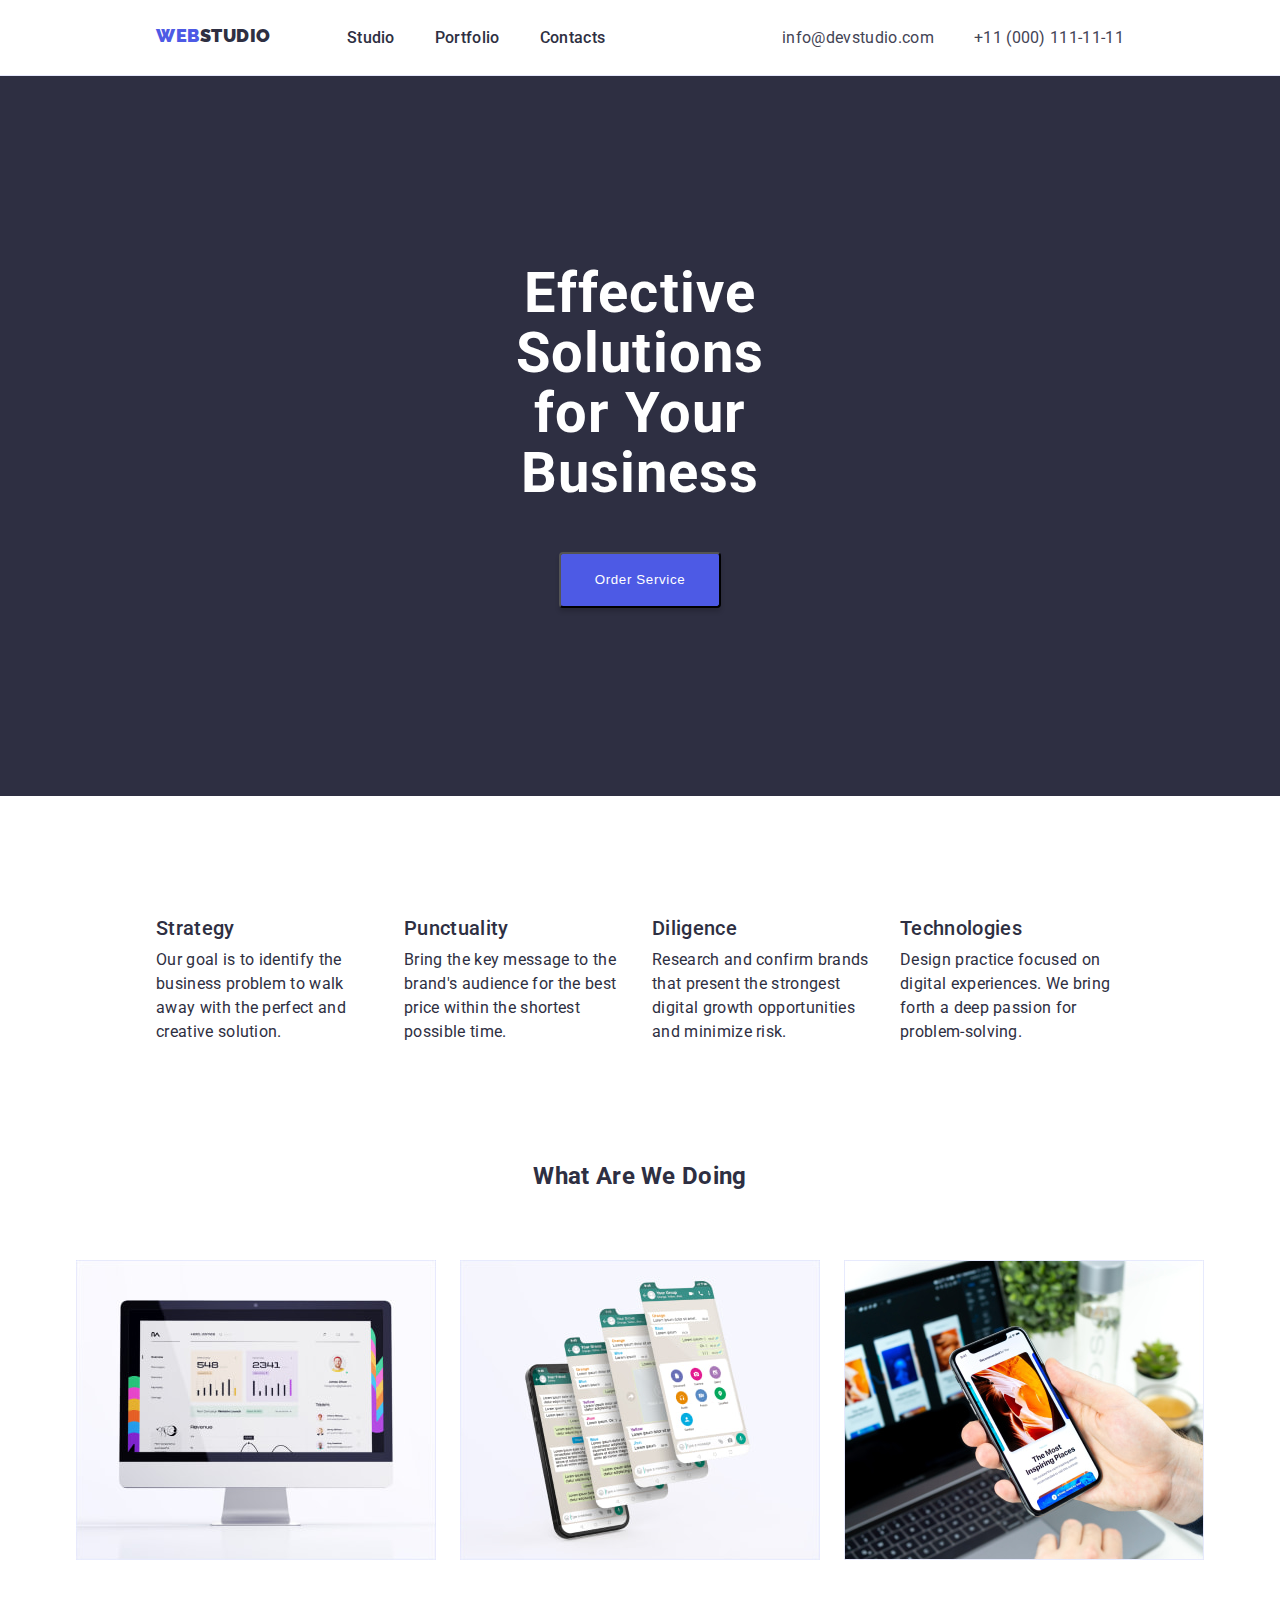
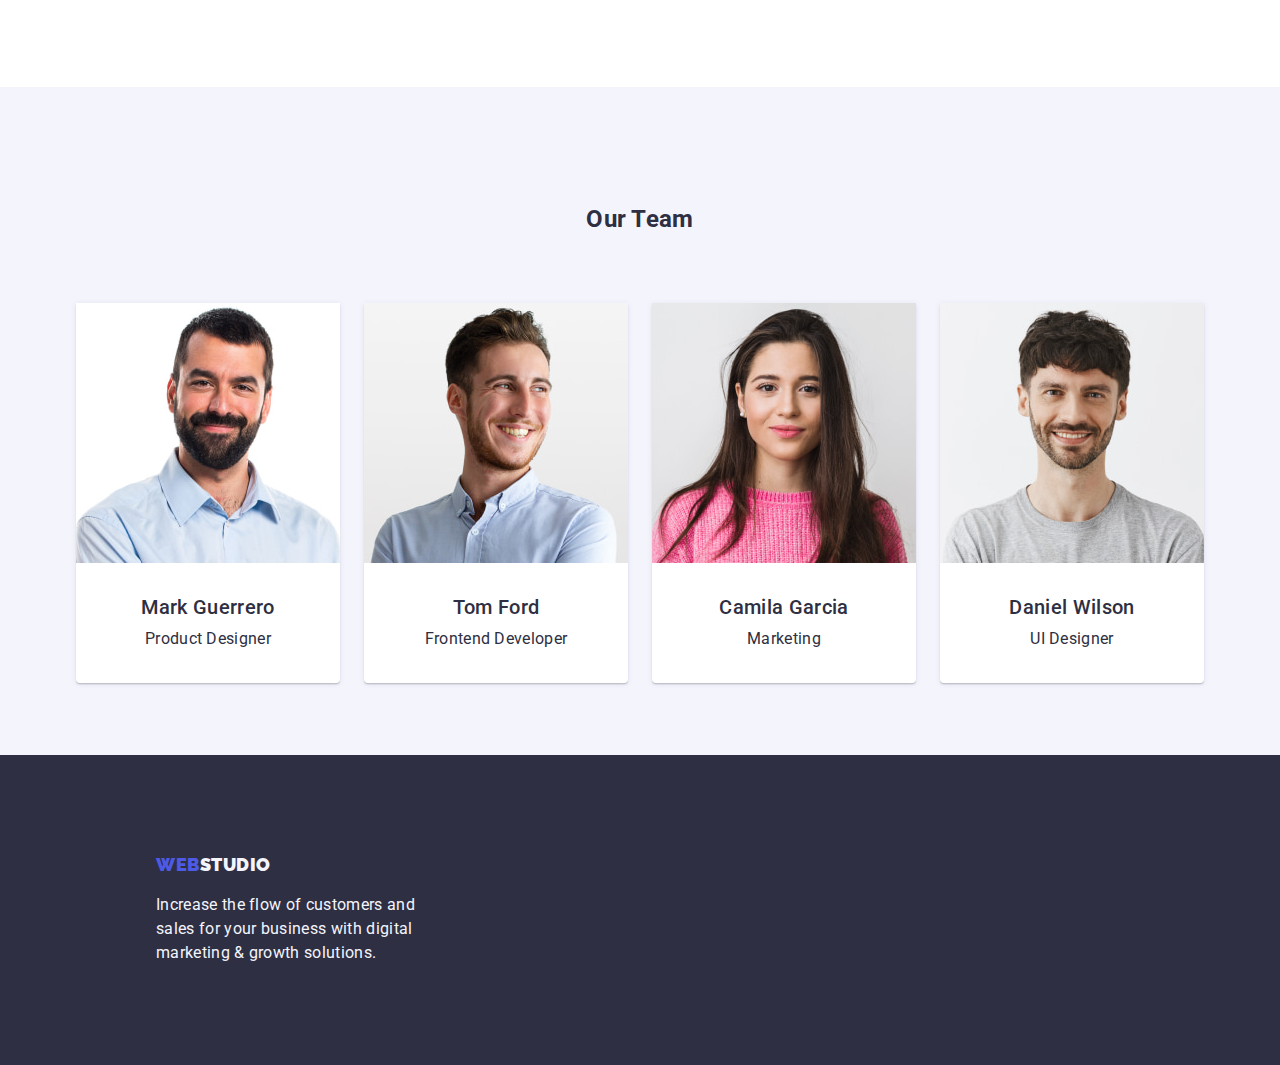
==== index.html @ e39c8307 "Initial commit" ====
<!doctype html>
<html lang="en">
<head>
    <meta charset="UTF-8">
    <meta name="viewport" content="width=device-width, initial-scale=1.0">
    <title>Main Page</title>
    <link rel="stylesheet" type="text/css" href="css/styles.css">
</head>
<body>
    <header>
        <div class="first-half">

            <!-- LOGO -->
            <div class="logo">
                <a href="index.html">
                    <p class="logo-text"><b><span>WEB</span>STUDIO</b></p>
                </a>
            </div>

            <!-- Navbar -->
            <nav>
                <a href="#">
                    <b class="navbar-text">Studio</b>
                </a>
                <a href="portfolio.html">
                    <b class="navbar-text">Portfolio</b>
                </a>
                <a href="#">
                    <b class="navbar-text">Contacts</b>
                </a>
            </nav>

        </div>
        

        <!-- Mail & Telephone -->
        <div class="contacts">
            <a href="mailto:info@devstudio.com">
                <p class="contacts-text">info@devstudio.com</p>
            </a>
            <a href="tel:+11111-11-11">
                <p class="contacts-text">+11 (000) 111-11-11</p>
            </a>
        </div>
    </header>

    <main>

        <!-- Front Page -->
        <section class="hero">
            <div>
                <h1>Effective Solutions <br>for Your Business</h1>
            </div>
            <div>
                <button>Order Service</button>
            </div>
        </section>

        <!-- About -->
        <section class="about">
            <!-- Strategy Section -->
            <div class="feature">
               <h3>Strategy</h3>
               <p>
                   Our goal is to identify the business problem to walk away with the perfect and creative solution. 
               </p>
            </div>
            <!-- End of Strategy Section -->
    
            <!-- Punctuality Section -->
            <div class="feature">
                <h3>Punctuality</h3>
                <p>Bring the key message to the brand's audience for the best price within the shortest possible time.</p>
            </div>
            <!-- End of Punctuality Section -->
    
            <!-- Diligence Section -->
            <div class="feature">
                <h3>Diligence</h3>
                <p>Research and confirm brands that present the strongest digital growth opportunities and minimize risk.</p>
            </div>
            <!-- End of Diligence Section -->
    
            <!-- Technologies Section -->
            <div class="feature">
                <h3>Technologies</h3>
                <p>Design practice focused on digital experiences. We bring forth a deep passion for problem-solving.</p>
            </div>
            <!-- End of Technologies Section -->
        </section>

        <!-- Services -->
        <section class="services">
            <div>
                <h2>What Are We Doing</h2>
            </div>
    
            <div class="services-img">
                <div>
                    <img src="./images/service1.jpg" alt="Photo of Monitor" width="360" height="300"> 
                </div>
                <div>
                    <img src="./images/service2.jpg" alt="Photo of Mobile Phone Screen" width="360" height="300">
                </div>
                <div>
                    <img src="./images/service3.jpg" alt="Photo of Phone & Laptop" width="360" height="300">
                </div>
            </div>
        </section>
        
        
        <!-- Team -->
        <section class="team">
            <div>
                <h2>Our Team</h2>
            </div>

            <div class="team-img">
                <!-- Mark Guerrero -->
                <div class="team-img-card">
                    <img src="./images/markg.jpg" alt="Photo of Mark Guerrero" width="264" height="260">
                    <div class="card-content">
                        <h3>Mark Guerrero</h3>
                        <p>Product Designer</p>
                    </div>
                </div>
                <!-- Tom Ford -->
                <div class="team-img-card">
                    <img src="./images/tomf.jpg" alt="Photo of Tom Ford" width="264" height="260">
                    <div class="card-content">
                        <h3>Tom Ford</h3>
                        <p>Frontend Developer</p>
                    </div>
                </div>
                <!-- Camila Garcia -->
                <div class="team-img-card">
                    <img src="./images/camilag.jpg" alt="Photo of Camila Garcia" width="264" height="260">
                    <div class="card-content">
                        <h3>Camila Garcia</h3>
                        <p>Marketing</p>
                    </div>
                </div>
                <!-- Daniel Wilson -->
                <div class="team-img-card">
                    <img src="./images/danielw.jpg" alt="Photo of Daniel Wilson" width="264" height="260">
                    <div class="card-content">
                        <h3>Daniel Wilson</h3>
                        <p>UI Designer</p>
                    </div>
                </div>
            </div>
            
        </section>

    </main>

    <footer>
        <!-- Logo Section -->
        <section class="footer-text">
            <!-- LOGO -->
            <div>
                <div class="logo">
                    <a href="index.html">
                        <p class="logo-text"><b><span>WEB</span>STUDIO</b></p>
                    </a>
                </div>
            </div>
            <!-- Description -->
            <div class="description">
                <p>Increase the flow of customers and sales for your business with digital marketing & growth solutions.</p>
            </div>
        </section>
        <!-- End of Logo Section -->
    </footer>
    
</body>
</html>
---- css/styles.css ----
@import url('https://fonts.googleapis.com/css2?family=Raleway:wght@800&family=Roboto:wght@400;500;700;900&display=swap');

* {
    margin: 0;
}
:root {
    --NAVY-BLUE: rgba(46, 47, 66, 1);
    --IRIS: rgba(77, 90, 229, 1);
    --SLATE: rgba(67, 68, 85, 1);
    --OCEAN: #404BBF;
    --WHITE: #FFF;
    --CORNFLOWER: rgba(231, 233, 252, 1);
    --CLOUD: #F4F4FD;
}

.container {
    width: 1158px;
}

a {
    text-decoration: none;
}

header {
    border-bottom: 1px solid var(--CORNFLOWER, #E7E9FC);
    background: var(--WHITE, #FFF);
    padding: 25.5px 156px;
    display: flex;
    justify-content: space-between;
}

.first-half {
    gap: 76px;
    display: flex;
    justify-content: center;
}

body {
    color: var(--NAVY-BLUE);
    font-family: Roboto, sans-serif;
    font-size: 16px;
    font-style: normal;
    font-weight: 400;
    line-height: 150%;
    letter-spacing: 0.32px;
}

footer {
    background-color: var(--NAVY-BLUE);
    color: var(--CLOUD);
    padding: 100px 156px;
}

footer .logo .logo-text{
    color: var(--CLOUD);
}

.footer-text {
    width: 264px;
}

.footer-text .description {
    padding-top: 17.5px;
}

h1 {
    color: var(--WHITE);
    font-size: 56px;
    font-style: normal;
    font-weight: 700;
    line-height: 107.143%;
    letter-spacing: 1.12px;
}

h2 {
    display: flex;
    justify-content: center;
}

h3 {
    color: var(--NAVY-BLUE, #2E2F42);
    font-size: 20px;
    font-weight: 500;
    line-height: 120%;
}

button {
    cursor: pointer;
    padding: 16px 34px;
    border-radius: 4px;
    background: var(--IRIS, #4D5AE5);
    box-shadow: 0px 4px 4px 0px rgba(0, 0, 0, 0.15);
    color: var(--WHITE);
    font-weight: 500;
    line-height: 150%;
    letter-spacing: 0.64px;
}

.logo {
    font-family: Raleway;
    font-size: 18px;
    font-style: normal;
    font-weight: 800;
    line-height: 116.667%;
    letter-spacing: 0.54px;
    text-transform: uppercase;
}

.logo span {
    color: var(--IRIS);
}

.logo .logo-text {
    color: var(--NAVY-BLUE);
}

nav {
    display: flex;
    gap: 40px;
}

nav .navbar-text {
    color: var(--NAVY-BLUE);
    font-weight: 500;
}

.navbar-text:hover {
    color: var(--OCEAN);
}

.contacts {
    gap: 40px;
    display: flex;
}

.contacts .contacts-text{
    color: var(--SLATE);
}

.contacts .contacts-text:hover{
    color: var(--OCEAN);
}

.hero {
    padding: 188px 472px;
    background: var(--NAVY-BLUE);
    text-align: center;
}

.hero button {
    margin-top: 48px;
}

.hero button:hover {
    color: var(--NAVY-BLUE);
    background-color: var(--CLOUD);
}

.about {
    display: flex;
    justify-content: center;
    gap: 24px;
    padding: 120px 156px;
}

.feature {
    width: 264px;
    display: flex;
    flex-direction: column;
    align-items: flex-start;
    gap: 8px;
}

.services-img {
    padding-top: 72px;
    padding-bottom: 120px;
    display: flex;
    gap: 24px;
    justify-content: center;
}

.team {
    padding-top: 120px;
    background-color: var(--CLOUD);
}

.team-img {
    gap: 24px;
    padding: 72px 156px;
    display: flex;
    justify-content: center;
}

.team-img-card {
    border-radius: 0px 0px 4px 4px;
    background: var(--WHITE, #FFF);
    box-shadow: 0px 2px 1px 0px rgba(46, 47, 66, 0.08), 0px 1px 1px 0px rgba(46, 47, 66, 0.16), 0px 1px 6px 0px rgba(46, 47, 66, 0.08);
    display: inline-flex;
    padding-bottom: 32px;
    flex-direction: column;
    justify-content: center;
    align-items: center;
    gap: 32px;
}

.card-content {
    display: flex;
    flex-direction: column;
    justify-content: center;
    align-items: center;
    gap: 8px;
}

.card-content h3 {
    text-align: center;
}

.filters {
    padding-top: 96px;
    display: flex;
    justify-content: center;
}

.filters div {
    display: flex;
    gap: 24px;
}

.filters button{
    font-family: Roboto;
    font-size: 16px;
    font-style: normal;
    font-weight: 500;
    line-height: 150%;

    border-radius: 4px;
    border: 1px solid var(--CORNFLOWER);
    background: var(--CLOUD);
    background-color: var(--CLOUD);
    color: var(--IRIS);
    cursor: pointer;
}

.filters button:hover{
    background-color: var(--OCEAN);
    color: white;
}

.project-items {
    padding: 72px 156px;
}

.project-row {
    display: flex;
    justify-content: center;
    gap: 24px;
    padding-bottom: 48px;
}

.project-card {
    display: flex;
    width: 360px;
    padding-bottom: 0px;
    flex-direction: column;
    align-items: flex-start;
    flex-shrink: 0;
    border: 1px solid var(--CORNFLOWER, #E7E9FC);
    background: var(--WHITE, #FFF);
}

.project-card-content {
    display: flex;
    padding: 32px 16px;
    flex-direction: column;
    justify-content: center;
    align-items: flex-start;
    gap: 8px;
    align-self: stretch;
}
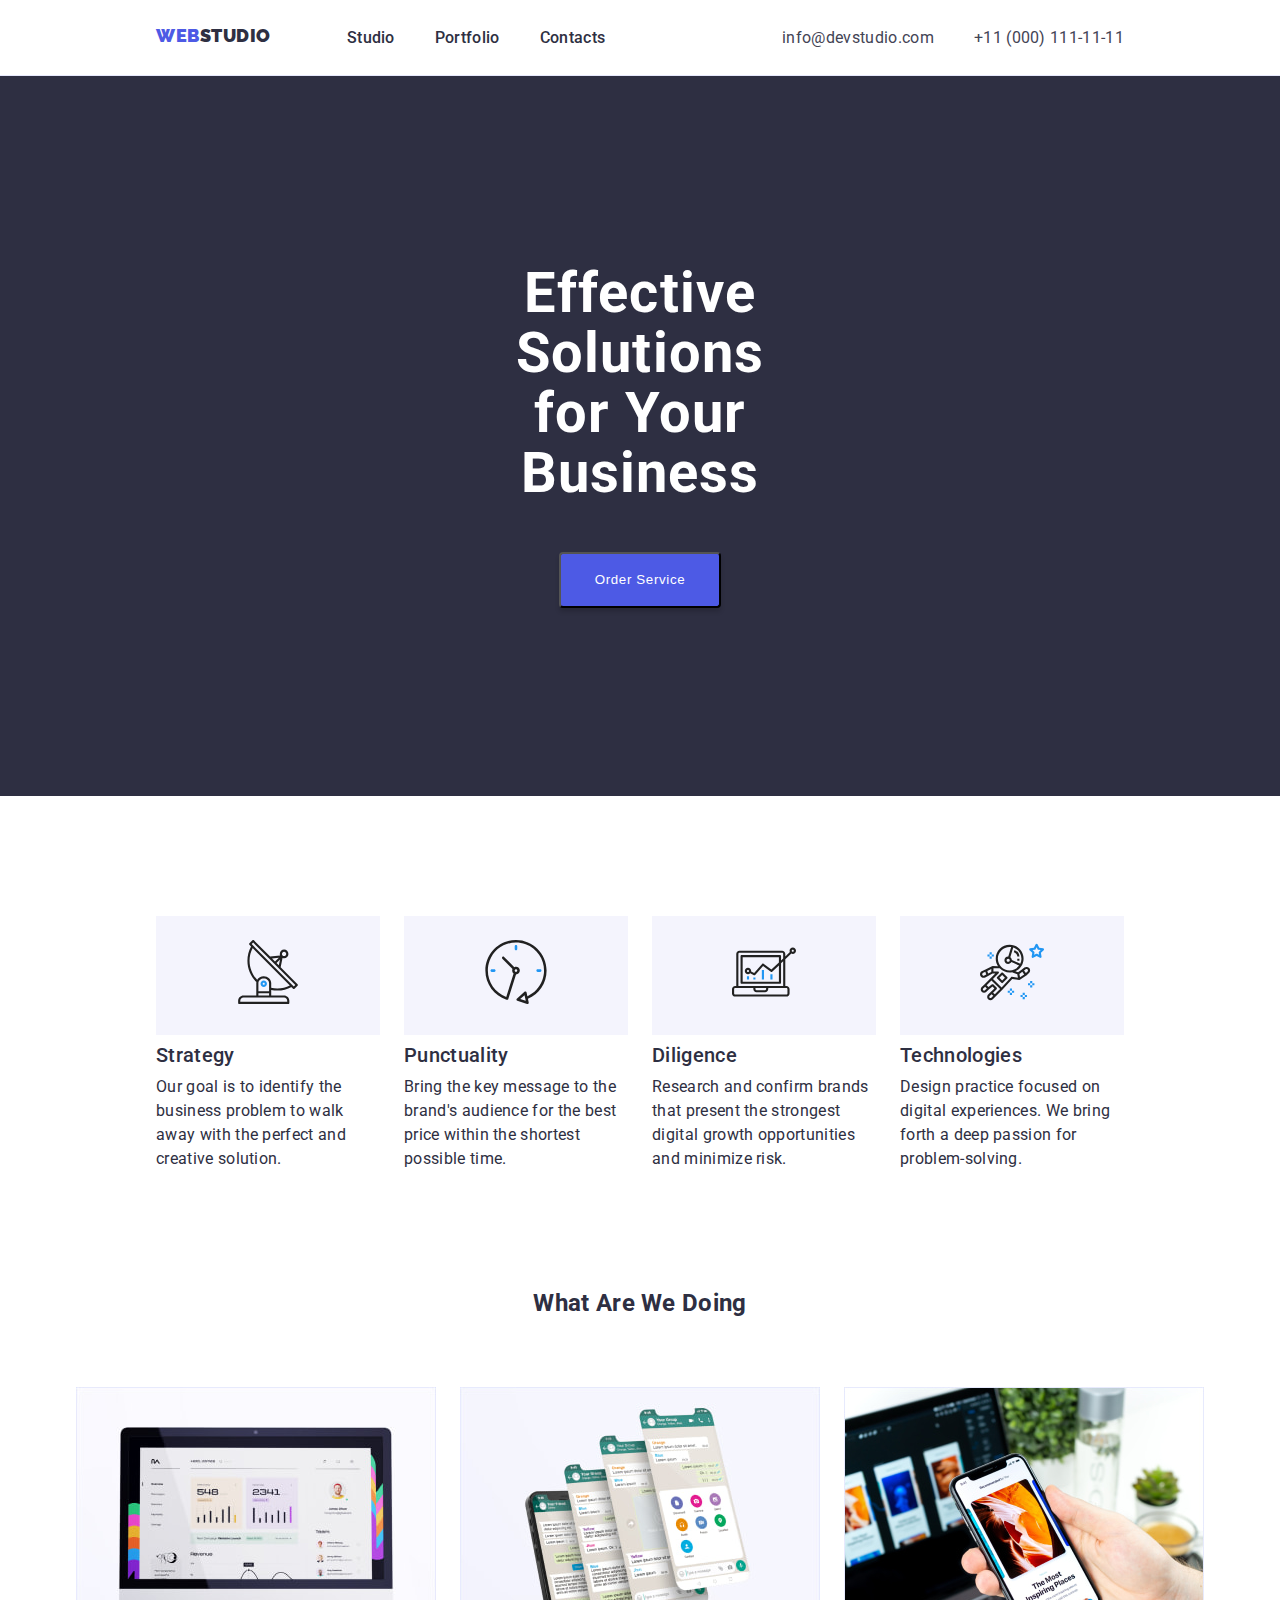
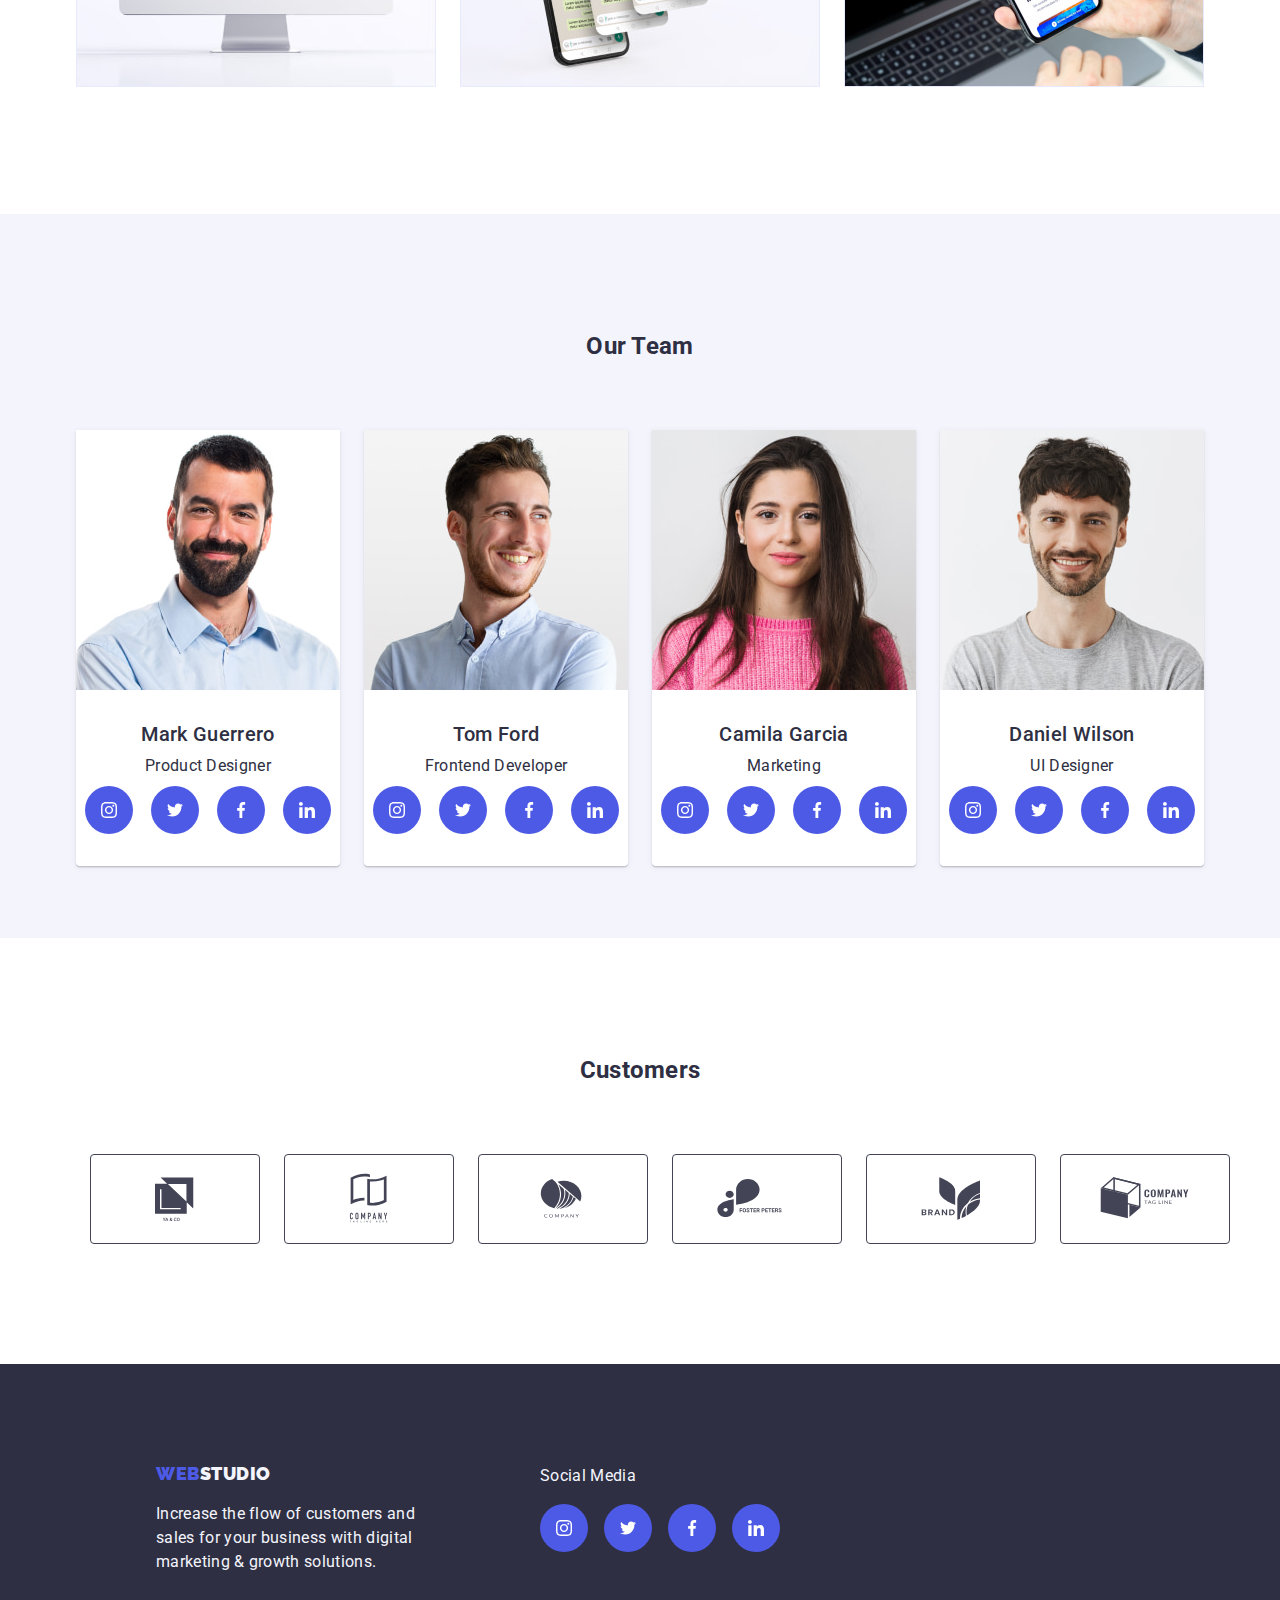
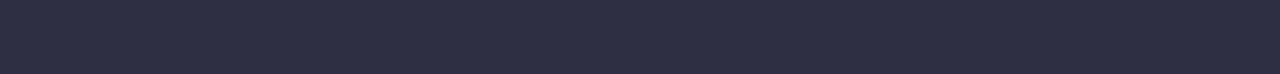
==== commit 799bd2ce: "finish hw 4" ====
--- a/index.html
+++ b/index.html
@@ -60,6 +60,11 @@
         <section class="about">
             <!-- Strategy Section -->
             <div class="feature">
+                <div class="about-icon">
+                    <svg width="64px" height="64px">
+                        <use href="./images/icons.svg#antenna-1"></use>
+                    </svg>
+                </div>
                <h3>Strategy</h3>
                <p>
                    Our goal is to identify the business problem to walk away with the perfect and creative solution. 
@@ -69,6 +74,11 @@
     
             <!-- Punctuality Section -->
             <div class="feature">
+                <div class="about-icon">
+                    <svg width="64px" height="64px">
+                        <use href="./images/icons.svg#clock-1"></use>
+                    </svg>
+                </div>
                 <h3>Punctuality</h3>
                 <p>Bring the key message to the brand's audience for the best price within the shortest possible time.</p>
             </div>
@@ -76,6 +86,11 @@
     
             <!-- Diligence Section -->
             <div class="feature">
+                <div class="about-icon">
+                    <svg width="64px" height="64px">
+                        <use href="./images/icons.svg#diagram-1"></use>
+                    </svg>
+                </div>
                 <h3>Diligence</h3>
                 <p>Research and confirm brands that present the strongest digital growth opportunities and minimize risk.</p>
             </div>
@@ -83,6 +98,11 @@
     
             <!-- Technologies Section -->
             <div class="feature">
+                <div class="about-icon">
+                    <svg width="64px" height="64px">
+                        <use href="./images/icons.svg#astronaut-1"></use>
+                    </svg>
+                </div>
                 <h3>Technologies</h3>
                 <p>Design practice focused on digital experiences. We bring forth a deep passion for problem-solving.</p>
             </div>
@@ -122,6 +142,28 @@
                     <div class="card-content">
                         <h3>Mark Guerrero</h3>
                         <p>Product Designer</p>
+                        <div class="card-socials">
+                            <a class="card-socials-icon" href="">
+                                <svg width="16px" height="16px">
+                                    <use href="./images/icons.svg#instagram-2"></use>
+                                </svg>
+                            </a>
+                            <a class="card-socials-icon" href="">
+                                <svg width="16px" height="16px">
+                                    <use href="./images/icons.svg#twitter-1"></use>
+                                </svg>
+                            </a>
+                            <a class="card-socials-icon" href="">
+                                <svg width="16px" height="16px">
+                                    <use href="./images/icons.svg#facebook-1"></use>
+                                </svg>
+                            </a>
+                            <a class="card-socials-icon" href="">
+                                <svg width="16px" height="16px">
+                                    <use href="./images/icons.svg#linkedin-1"></use>
+                                </svg>
+                            </a>
+                        </div>
                     </div>
                 </div>
                 <!-- Tom Ford -->
@@ -130,6 +172,28 @@
                     <div class="card-content">
                         <h3>Tom Ford</h3>
                         <p>Frontend Developer</p>
+                        <div class="card-socials">
+                            <a class="card-socials-icon" href="">
+                                <svg width="16px" height="16px">
+                                    <use href="./images/icons.svg#instagram-2"></use>
+                                </svg>
+                            </a>
+                            <a class="card-socials-icon" href="">
+                                <svg width="16px" height="16px">
+                                    <use href="./images/icons.svg#twitter-1"></use>
+                                </svg>
+                            </a>
+                            <a class="card-socials-icon" href="">
+                                <svg width="16px" height="16px">
+                                    <use href="./images/icons.svg#facebook-1"></use>
+                                </svg>
+                            </a>
+                            <a class="card-socials-icon" href="">
+                                <svg width="16px" height="16px">
+                                    <use href="./images/icons.svg#linkedin-1"></use>
+                                </svg>
+                            </a>
+                        </div>
                     </div>
                 </div>
                 <!-- Camila Garcia -->
@@ -138,6 +202,28 @@
                     <div class="card-content">
                         <h3>Camila Garcia</h3>
                         <p>Marketing</p>
+                        <div class="card-socials">
+                            <a class="card-socials-icon" href="">
+                                <svg width="16px" height="16px">
+                                    <use href="./images/icons.svg#instagram-2"></use>
+                                </svg>
+                            </a>
+                            <a class="card-socials-icon" href="">
+                                <svg width="16px" height="16px">
+                                    <use href="./images/icons.svg#twitter-1"></use>
+                                </svg>
+                            </a>
+                            <a class="card-socials-icon" href="">
+                                <svg width="16px" height="16px">
+                                    <use href="./images/icons.svg#facebook-1"></use>
+                                </svg>
+                            </a>
+                            <a class="card-socials-icon" href="">
+                                <svg width="16px" height="16px">
+                                    <use href="./images/icons.svg#linkedin-1"></use>
+                                </svg>
+                            </a>
+                        </div>
                     </div>
                 </div>
                 <!-- Daniel Wilson -->
@@ -146,10 +232,80 @@
                     <div class="card-content">
                         <h3>Daniel Wilson</h3>
                         <p>UI Designer</p>
+                        <div class="card-socials">
+                            <a class="card-socials-icon" href="">
+                                <svg width="16px" height="16px">
+                                    <use href="./images/icons.svg#instagram-2"></use>
+                                </svg>
+                            </a>
+                            <a class="card-socials-icon" href="">
+                                <svg width="16px" height="16px">
+                                    <use href="./images/icons.svg#twitter-1"></use>
+                                </svg>
+                            </a>
+                            <a class="card-socials-icon" href="">
+                                <svg width="16px" height="16px">
+                                    <use href="./images/icons.svg#facebook-1"></use>
+                                </svg>
+                            </a>
+                            <a class="card-socials-icon" href="">
+                                <svg width="16px" height="16px">
+                                    <use href="./images/icons.svg#linkedin-1"></use>
+                                </svg>
+                            </a>
+                        </div>
                     </div>
                 </div>
             </div>
             
+        </section>
+
+        <section class="customers">
+            <h2>Customers</h2>
+            <ul class="list">
+                <li class="customer-company-logo">
+                    <a href="#">
+                        <svg width="104" height="56">
+                            <use href="./images/icons.svg#Logo-6"></use>
+                        </svg>
+                    </a>
+                </li>
+                <li class="customer-company-logo">
+                    <a href="#">
+                        <svg width="104" height="56">
+                            <use href="./images/icons.svg#Logo-4"></use>
+                        </svg>
+                    </a>
+                </li>
+                <li class="customer-company-logo">
+                    <a href="#">
+                        <svg width="104" height="56">
+                            <use href="./images/icons.svg#Logo-5"></use>
+                        </svg>
+                    </a>
+                </li>
+                <li class="customer-company-logo">
+                    <a href="#">
+                        <svg width="104" height="56">
+                            <use href="./images/icons.svg#Logo-2"></use>
+                        </svg>
+                    </a>
+                </li>
+                <li class="customer-company-logo">
+                    <a href="#">
+                        <svg width="104" height="56">
+                            <use href="./images/icons.svg#Logo"></use>
+                        </svg>
+                    </a>
+                </li>
+                <li class="customer-company-logo">
+                    <a href="#">
+                        <svg width="104" height="56">
+                            <use href="./images/icons.svg#Logo-1"></use>
+                        </svg>
+                    </a>
+                </li>
+            </ul>
         </section>
 
     </main>
@@ -164,10 +320,35 @@
                         <p class="logo-text"><b><span>WEB</span>STUDIO</b></p>
                     </a>
                 </div>
-            </div>
-            <!-- Description -->
-            <div class="description">
-                <p>Increase the flow of customers and sales for your business with digital marketing & growth solutions.</p>
+                <!-- Description -->
+                <div class="description">
+                    <p>Increase the flow of customers and sales for your business with digital marketing & growth solutions.</p>
+                </div>
+            </div>
+            <div class="footer-social-media">
+                <p>Social Media</p>
+                <div class="card-socials">
+                            <a class="card-socials-icon" href="">
+                                <svg width="16px" height="16px">
+                                    <use href="./images/icons.svg#instagram-2"></use>
+                                </svg>
+                            </a>
+                            <a class="card-socials-icon" href="">
+                                <svg width="16px" height="16px">
+                                    <use href="./images/icons.svg#twitter-1"></use>
+                                </svg>
+                            </a>
+                            <a class="card-socials-icon" href="">
+                                <svg width="16px" height="16px">
+                                    <use href="./images/icons.svg#facebook-1"></use>
+                                </svg>
+                            </a>
+                            <a class="card-socials-icon" href="">
+                                <svg width="16px" height="16px">
+                                    <use href="./images/icons.svg#linkedin-1"></use>
+                                </svg>
+                            </a>
+                        </div>
             </div>
         </section>
         <!-- End of Logo Section -->
--- a/css/styles.css
+++ b/css/styles.css
@@ -56,11 +56,29 @@
 }
 
 .footer-text {
-    width: 264px;
+    display: flex;
 }
 
 .footer-text .description {
     padding-top: 17.5px;
+    width: 264px;
+}
+
+.footer-social-media {
+    margin-left: 120px;
+}
+
+.footer-social-media .card-socials {
+    margin-top: 16px;
+    gap: 16px;
+}
+
+.list {
+    margin-top: 72px;
+    display: flex;
+    justify-content: center;
+    list-style: none;
+    gap: 24px;
 }
 
 h1 {
@@ -163,6 +181,13 @@
     padding: 120px 156px;
 }
 
+.about-icon {
+    background-color: var(--CLOUD);
+    width: 100%;
+    text-align: center;
+    padding: 24px 0;
+}
+
 .feature {
     width: 264px;
     display: flex;
@@ -205,6 +230,7 @@
 
 .card-content {
     display: flex;
+    width: 100%;
     flex-direction: column;
     justify-content: center;
     align-items: center;
@@ -213,6 +239,45 @@
 
 .card-content h3 {
     text-align: center;
+}
+
+.card-socials {
+    display: flex;
+    justify-content: space-around;
+    width: 100%;
+}
+
+.card-socials-icon {
+    line-height: 0;
+    background-color: var(--IRIS);
+    fill: var(--WHITE);
+    padding: 16px;
+    border-radius: 50%;
+}
+
+.customers {
+    margin: 120px 0;
+}
+
+.customer-company-logo {
+    border: 1px solid var(--SLATE);
+    border-radius: 4px;
+    padding: 16px 32px;
+    line-height: 0;
+}
+
+.customer-company-logo svg {
+    fill: var(--SLATE);
+}
+
+.customer-company-logo:hover,
+.customer-company-logo:focus {
+    border-color: var(--IRIS);
+}
+
+.customer-company-logo:hover svg,
+.customer-company-logo:focus svg {
+    fill: var(--IRIS);
 }
 
 .filters {
@@ -264,8 +329,15 @@
     flex-direction: column;
     align-items: flex-start;
     flex-shrink: 0;
-    border: 1px solid var(--CORNFLOWER, #E7E9FC);
+    border: 1px solid var(--CORNFLOWER);
     background: var(--WHITE, #FFF);
+}
+
+.project-card:hover {
+    border: 1px solid var(--CLOUD);
+    box-shadow: 0px 2px 1px 0px rgba(46, 47, 66, 0.08), 
+    0px 1px 1px 0px rgba(46, 47, 66, 0.16), 
+    0px 1px 6px 0px rgba(46, 47, 66, 0.08);
 }
 
 .project-card-content {
